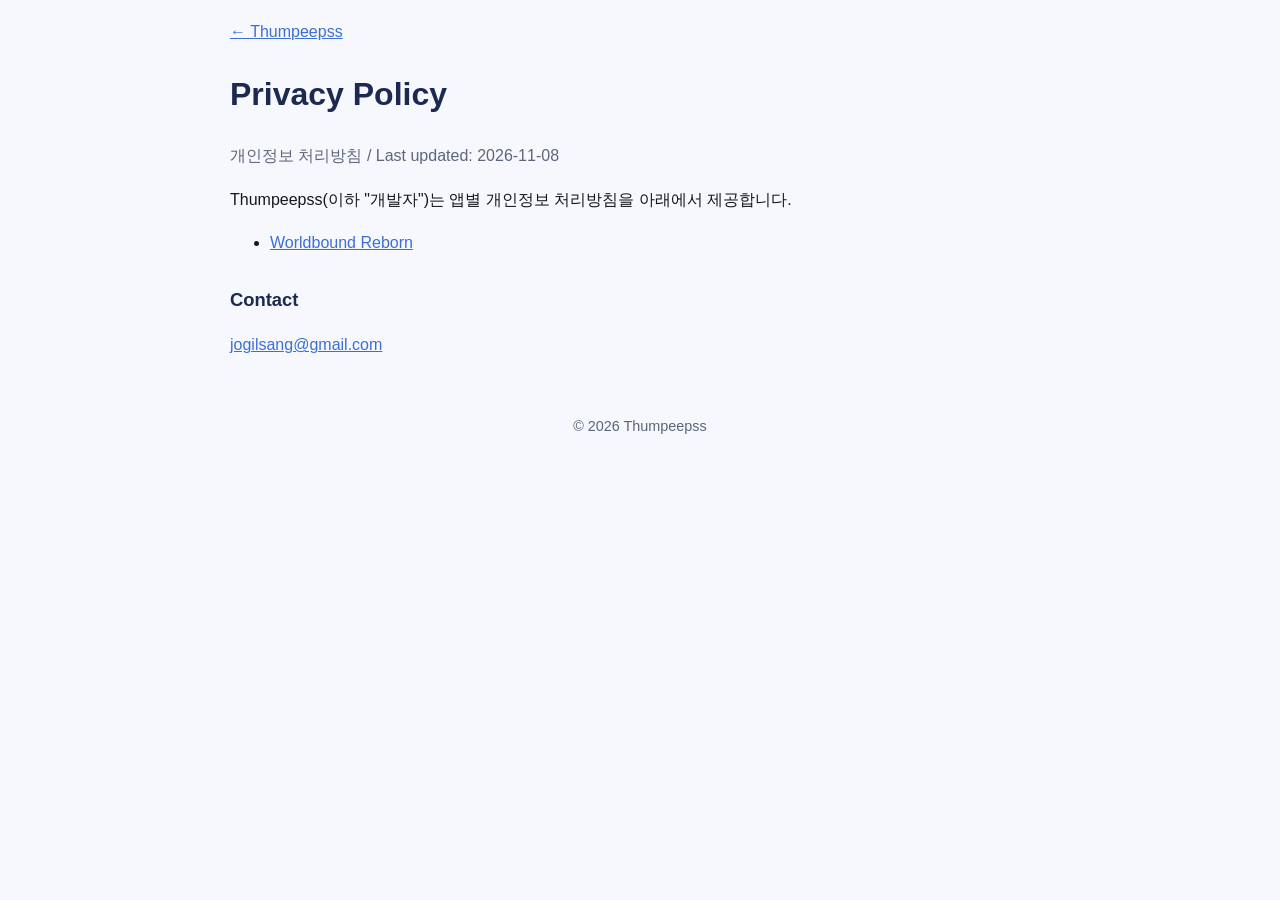
==== privacy/index.html @ 1230162d "feat(site): add thumpeepss landing page and privacy policy" ====
<!doctype html>
<html lang="ko">
<head>
  <meta charset="utf-8">
  <meta name="viewport" content="width=device-width, initial-scale=1">
  <title>Privacy - Thumpeepss</title>
  <link rel="icon" href="../favicon.svg" type="image/svg+xml">
  <link rel="stylesheet" href="../style.css">
</head>
<body>
  <main class="wrap doc">
    <a class="back" href="../">&larr; Thumpeepss</a>
    <h1>Privacy Policy</h1>
    <p class="muted">개인정보 처리방침 / Last updated: 2026-11-08</p>

    <p>Thumpeepss(이하 "개발자")는 앱별 개인정보 처리방침을 아래에서 제공합니다.</p>
    <ul>
      <li><a href="worldbound-reborn.html">Worldbound Reborn</a></li>
    </ul>

    <h2>Contact</h2>
    <p><a href="mailto:jogilsang@gmail.com">jogilsang@gmail.com</a></p>
  </main>
  <footer>&copy; 2026 Thumpeepss</footer>
</body>
</html>
---- style.css ----
:root {
  --navy: #1b2a4e;
  --blue: #3b6fd6;
  --ink: #15171c;
  --chick: #ffd23f;
  --bg: #f6f8fd;
  --card: #ffffff;
  --muted: #5d6578;
}
* { box-sizing: border-box; }
html { scroll-behavior: smooth; }
body {
  margin: 0;
  font-family: -apple-system, BlinkMacSystemFont, "Segoe UI", "Apple SD Gothic Neo", "Noto Sans KR", sans-serif;
  background: var(--bg);
  color: var(--ink);
  line-height: 1.7;
}
a { color: var(--blue); }
.wrap { max-width: 860px; margin: 0 auto; padding: 0 20px; }
header.hero {
  background: linear-gradient(160deg, var(--navy), #0c1226);
  color: #fff;
  text-align: center;
  padding: 64px 20px 56px;
}
.hero svg { width: min(360px, 80vw); height: auto; }
.hero h1 { margin: 12px 0 4px; font-size: clamp(2rem, 6vw, 3rem); letter-spacing: .02em; }
.hero p { margin: 0; color: #c8d3f0; }
.sounds { margin-top: 14px; font-size: .95rem; color: var(--chick); letter-spacing: .08em; }
nav { text-align: center; padding: 14px 0; background: #fff; border-bottom: 1px solid #e3e8f4; }
nav a { margin: 0 12px; text-decoration: none; font-weight: 600; color: var(--navy); }
section { padding: 40px 0 8px; }
h2 { color: var(--navy); margin: 0 0 12px; }
.card {
  background: var(--card);
  border: 1px solid #e3e8f4;
  border-radius: 16px;
  padding: 20px 22px;
  margin: 14px 0;
}
.card h3 { margin: 0 0 4px; }
.tag {
  display: inline-block;
  font-size: .78rem;
  background: var(--chick);
  color: #3a2f00;
  border-radius: 999px;
  padding: 2px 10px;
  margin-left: 8px;
  vertical-align: middle;
}
.muted { color: var(--muted); }
footer { text-align: center; color: var(--muted); padding: 40px 20px 56px; font-size: .9rem; }
.doc h1 { color: var(--navy); }
.doc h2 { margin-top: 28px; font-size: 1.15rem; }
.doc li { margin: 4px 0; }
.back { display: inline-block; margin: 18px 0 0; }
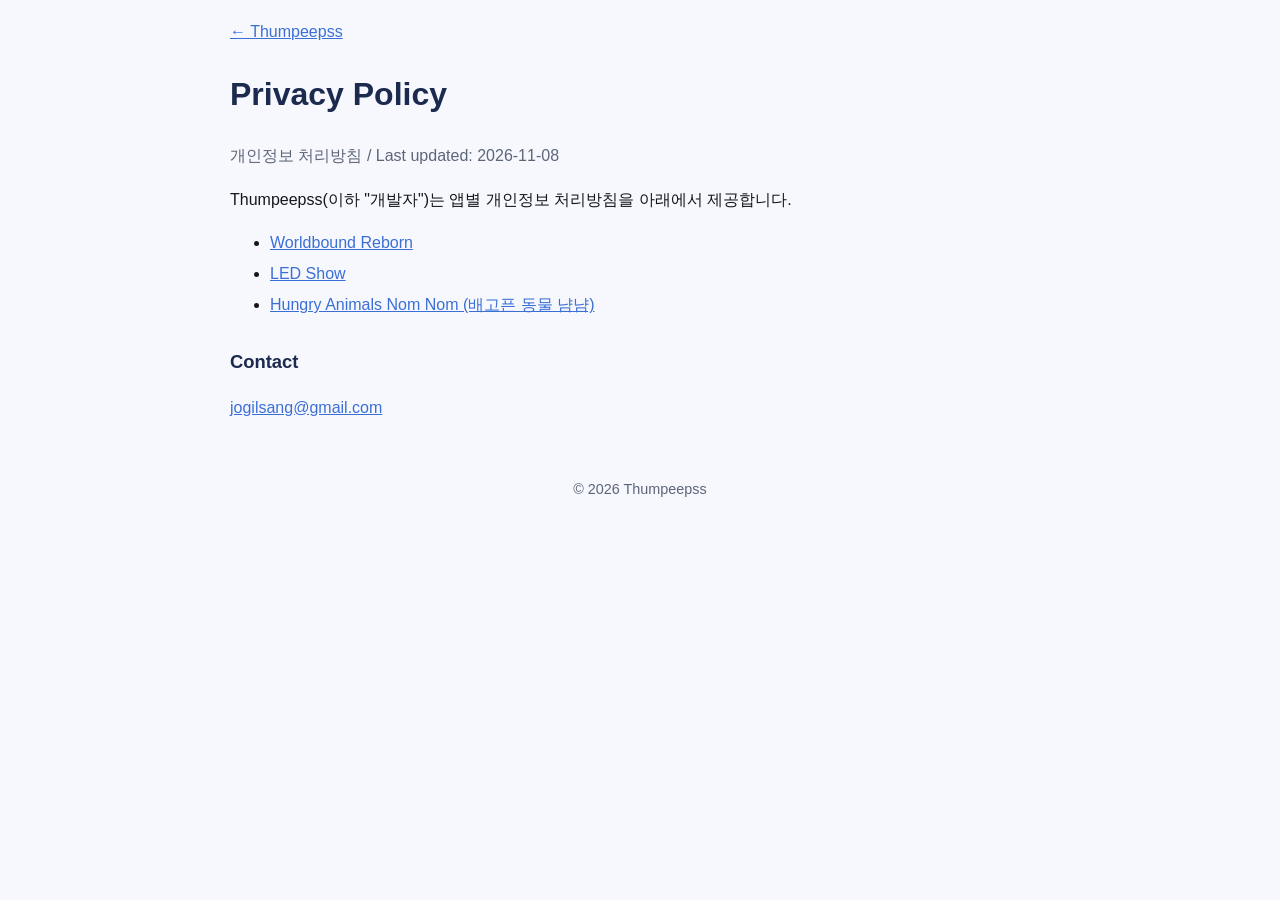
==== commit d2673b94: "feat(site): add led show and hungry animals apps with privacy pages" ====
--- a/privacy/index.html
+++ b/privacy/index.html
@@ -16,6 +16,8 @@
     <p>Thumpeepss(이하 "개발자")는 앱별 개인정보 처리방침을 아래에서 제공합니다.</p>
     <ul>
       <li><a href="worldbound-reborn.html">Worldbound Reborn</a></li>
+      <li><a href="https://jogilsang.github.io/led-show-privacy/privacy_ko.html">LED Show</a></li>
+      <li><a href="hungry-animals-nom-nom.html">Hungry Animals Nom Nom (배고픈 동물 냠냠)</a></li>
     </ul>
 
     <h2>Contact</h2>
